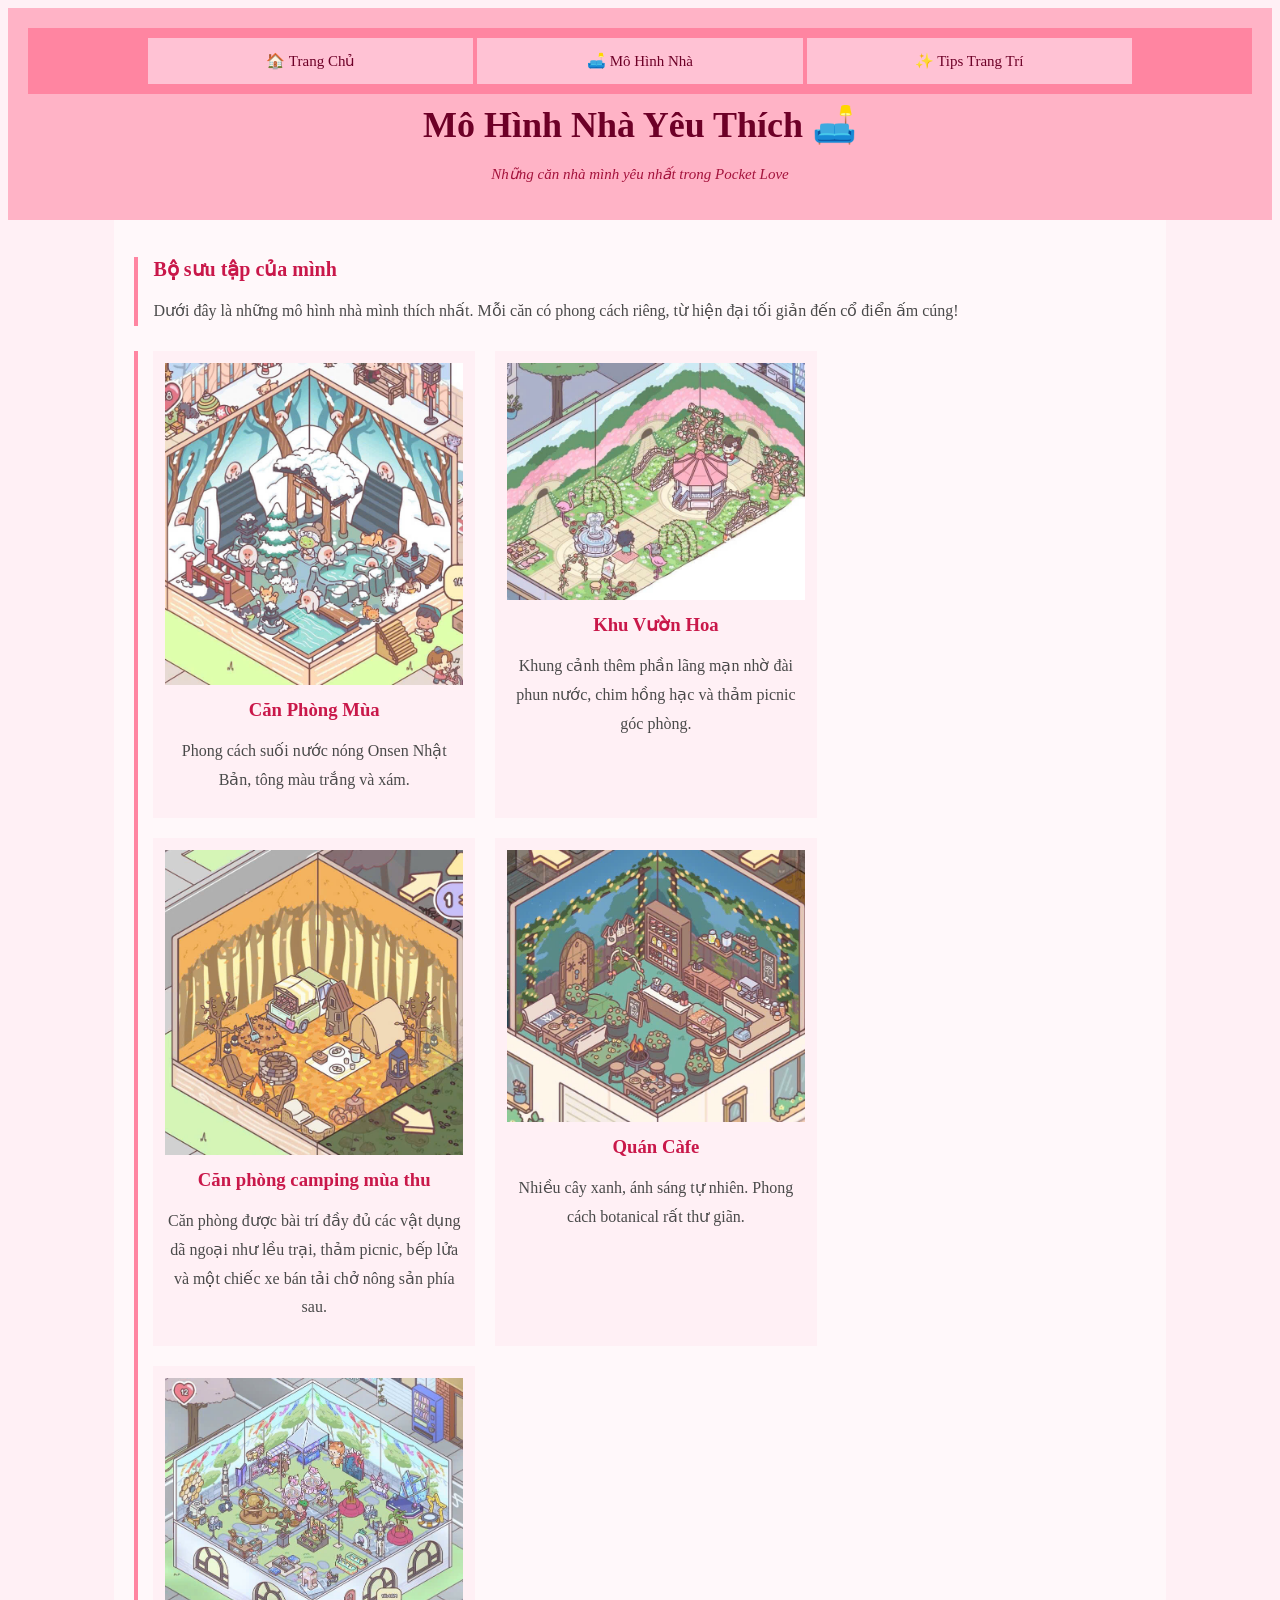
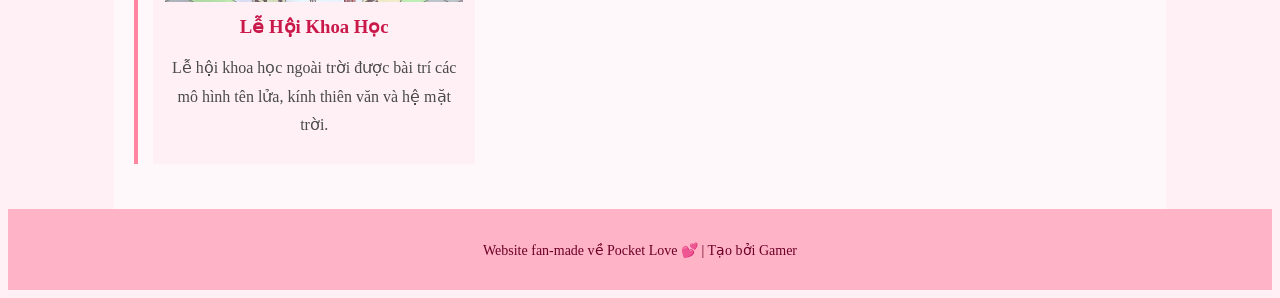
==== CSS-week1-external_style/pocket-love/pocket-love/houses.html @ f63fa634 "Add Pocket Love website" ====
<!DOCTYPE html>
<html lang="vi">
<head>
    <meta charset="UTF-8">
    <meta name="viewport" content="width=device-width, initial-scale=1.0">
    <title>Pocket Love - Mô Hình Nhà Yêu Thích</title>
    <!-- Liên kết tới file CSS -->
    <link rel="stylesheet" href="css/style.css">
</head>
<body>

    <header>
        <nav>
            <ul>
                <li><a href="index.html">🏠 Trang Chủ</a></li>
                <li><a href="houses.html">🛋️ Mô Hình Nhà</a></li>
                <li><a href="tips.html">✨ Tips Trang Trí</a></li>
            </ul>
        </nav>
        <h1>Mô Hình Nhà Yêu Thích 🛋️</h1>
        <p class="tagline">Những căn nhà mình yêu nhất trong Pocket Love</p>
    </header>

    <main>
        <section>
            <h2>Bộ sưu tập của mình</h2>
            <p>Dưới đây là những mô hình nhà mình thích nhất. Mỗi căn có phong cách riêng, 
            từ hiện đại tối giản đến cổ điển ấm cúng!</p>
        </section>

        <section class="gallery">

            <!-- ====== NHÀ 1 ====== -->
            <div class="house-card">
                <img src="images/winter.jpg" alt="Mô hình nhà 1">
                <h3>Căn Phòng Mùa </h3>
                <p>Phong cách suối nước nóng Onsen Nhật Bản, tông màu trắng và xám.</p>
            </div>

            <!-- ====== NHÀ 2 ====== -->
            <div class="house-card">
                <img src="images/sakura.jpg" alt="Mô hình nhà 2">
                <h3>Khu Vườn Hoa </h3>
                <p>Khung cảnh thêm phần lãng mạn nhờ đài phun nước, chim hồng hạc và thảm picnic góc phòng.</p>
            </div>

            <!-- ====== NHÀ 3 ====== -->
            <div class="house-card">
                <img src="images/camping.jpg" alt="Mô hình nhà 3">
                <h3>Căn phòng camping mùa thu</h3>
                <p>Căn phòng được bài trí đầy đủ các vật dụng dã ngoại như lều trại, thảm picnic, bếp lửa và một chiếc xe bán tải chở nông sản phía sau.</p>
            </div>

            <!-- ====== NHÀ 4 ====== -->
            <div class="house-card">
                <img src="images/coffee.jpg" alt="Mô hình nhà 4">
                <h3>Quán Càfe</h3>
                <p>Nhiều cây xanh, ánh sáng tự nhiên. Phong cách botanical rất thư giãn.</p>
            </div>

            <!-- ====== NHÀ 5 ====== -->
            <div class="house-card">
                <img src="images/festival.jpg" alt="Mô hình nhà 5">
                <h3>Lễ Hội Khoa Học</h3>
                <p>Lễ hội khoa học ngoài trời được bài trí các mô hình tên lửa, kính thiên văn và hệ mặt trời.</p>
            </div>

            

            <!-- 
                THÊM NHÀ MỚI: Copy khối div.house-card ở trên, dán xuống đây và sửa nội dung 
            -->

        </section>
    </main>

    <footer>
        <p>Website fan-made về Pocket Love 💕 | Tạo bởi Gamer </p>
    </footer>

</body>
</html>
---- CSS-week1-external_style/pocket-love/pocket-love/css/style.css ----
/* =============================
   POCKET LOVE - STYLE.CSS
   ============================= */

/* ----- BODY ----- */
body {
    font-family: Georgia, serif;
    font-size: 16px;
    background-color: #fff0f5;  /* Đổi màu nền tại đây */
    color: #4a4a4a;
}

/* ----- HEADER ----- */
header {
    background-color: #ffb3c6;  /* Đổi màu header tại đây */
    text-align: center;
    padding: 20px;
}

/* ----- NAV ----- */
nav {
    background-color: #ff85a1;  /* Đổi màu nav tại đây */
    padding: 10px;
}

nav ul {
    list-style: none;
    padding: 0;
    margin: 0;
}

/* ----- LIST ITEM (li) ----- */
li {
    display: inline-block;
    width: 27%;
    text-align: center;
    line-height: 45px;
    background-color: #ffc2d4;  /* Đổi màu nút nav tại đây */
}

li a {
    color: #6d0027;
    text-decoration: none;
    font-size: 15px;
}

/* ----- H1 ----- */
h1 {
    font-size: 36px;
    color: #6d0027;  /* Đổi màu tiêu đề chính tại đây */
    margin: 10px 0 5px;
}

/* ----- MAIN ----- */
main {
    width: 80%;
    margin: 0 auto;
    padding: 20px;
    background-color: #fff8fa;
}

/* ----- PARAGRAPHS (p) ----- */
p {
    line-height: 1.8;
    margin-bottom: 12px;
}

/* ----- FOOTER ----- */
footer {
    background-color: #ffb3c6;  /* Đổi màu footer tại đây */
    text-align: center;
    padding: 15px;
    color: #6d0027;
    font-size: 14px;
}

/* ----- GALLERY (trang houses.html) ----- */
.gallery {
    display: flex;
    flex-wrap: wrap;
    gap: 20px;
}

.house-card {
    width: 30%;
    background-color: #fff0f5;
    padding: 12px;
    text-align: center;
}

.house-card img {
    width: 100%;
    height: auto;
}

.house-card h3 {
    color: #c9184a;
    margin: 10px 0 5px;
}

/* ----- TAGLINE (dòng phụ dưới h1) ----- */
.tagline {
    color: #a4133c;
    font-size: 15px;
    font-style: italic;
}

/* ----- SECTION (trang tips.html) ----- */
section {
    margin-bottom: 25px;
    border-left: 4px solid #ff85a1;  /* Đổi màu viền trái section tại đây */
    padding-left: 15px;
}

section h2 {
    color: #c9184a;
    font-size: 20px;
}
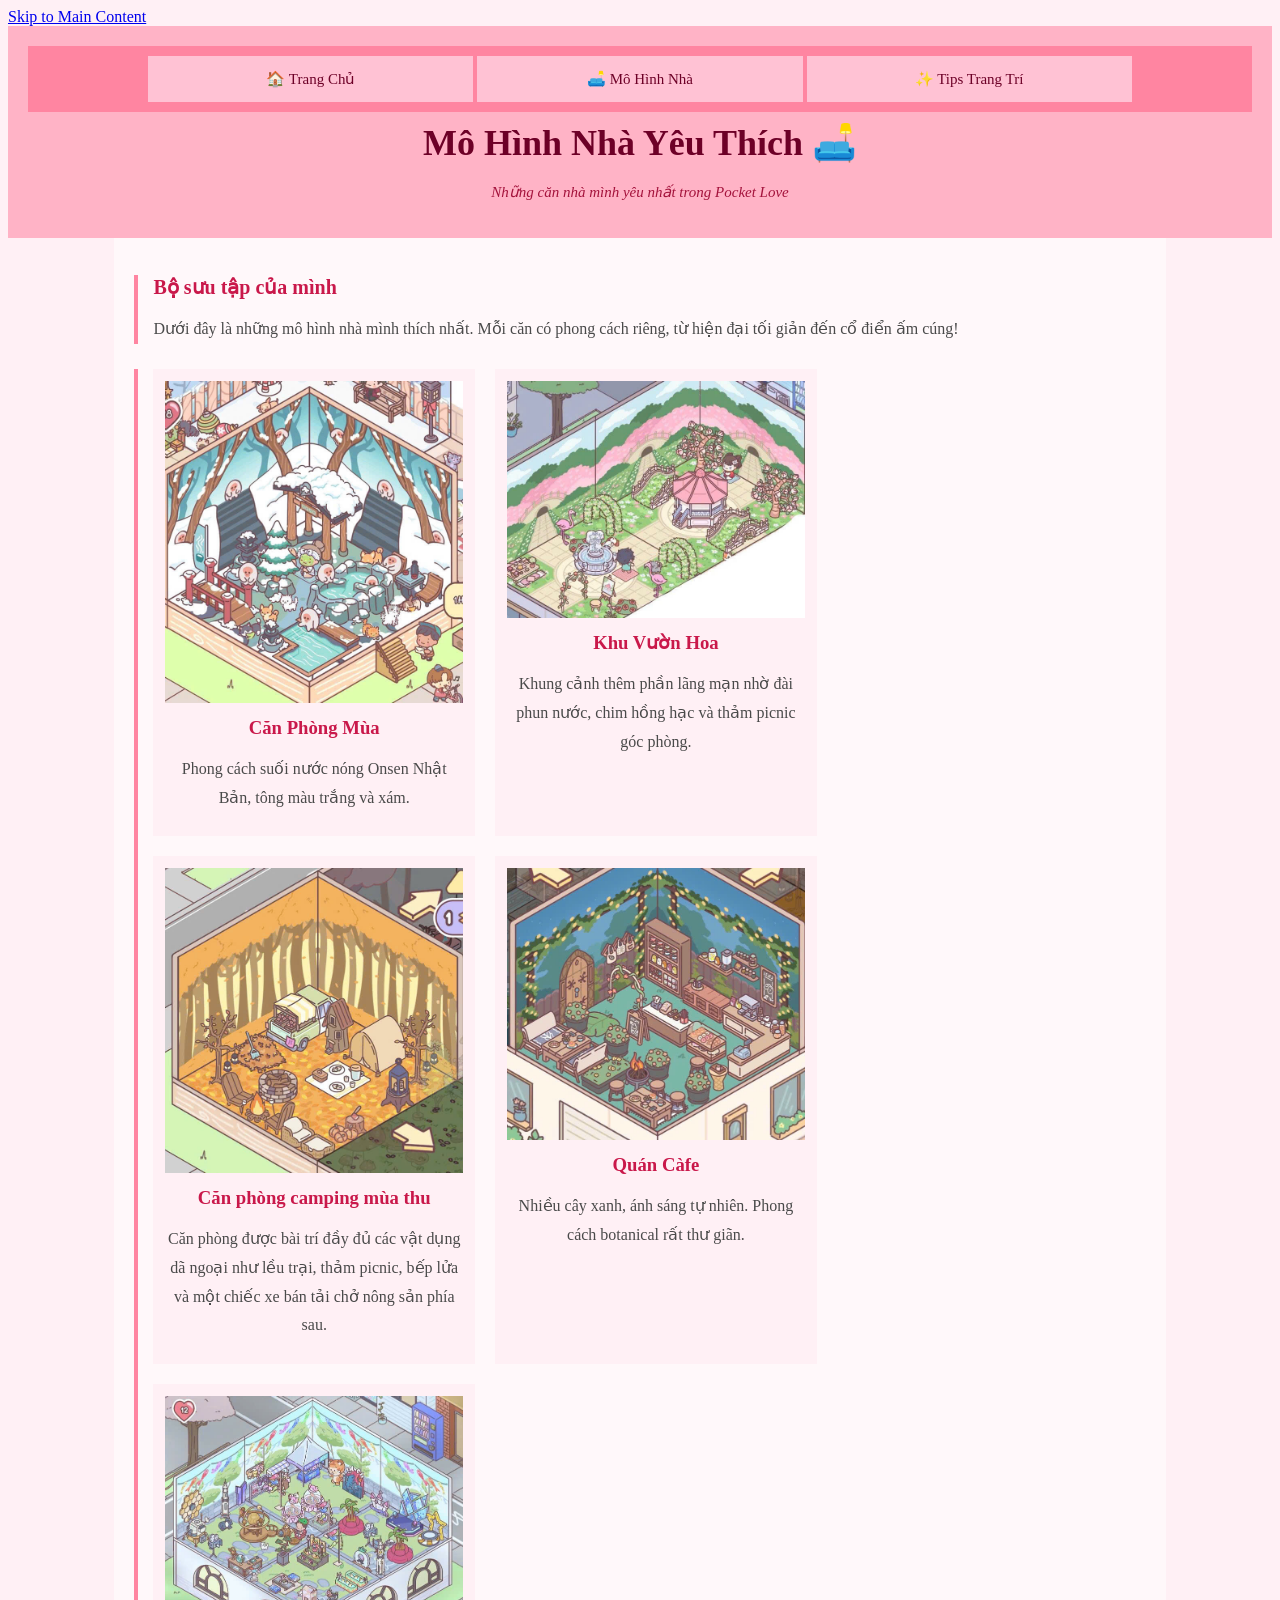
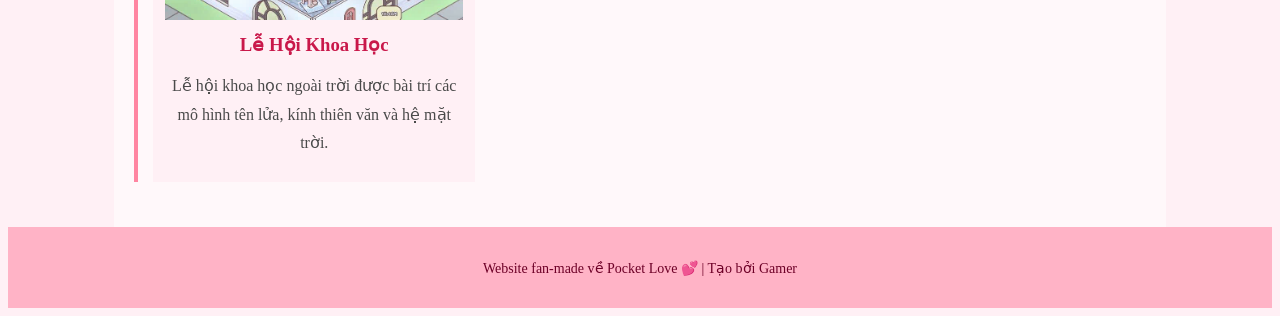
==== commit 5ded478b: "Update houses.html" ====
--- a/CSS-week1-external_style/pocket-love/pocket-love/houses.html
+++ b/CSS-week1-external_style/pocket-love/pocket-love/houses.html
@@ -8,7 +8,7 @@
     <link rel="stylesheet" href="css/style.css">
 </head>
 <body>
-
+<a href="#main-content" class="skip">Skip to Main Content</a>
     <header>
         <nav>
             <ul>
@@ -21,7 +21,7 @@
         <p class="tagline">Những căn nhà mình yêu nhất trong Pocket Love</p>
     </header>
 
-    <main>
+   <main id="main-content">
         <section>
             <h2>Bộ sưu tập của mình</h2>
             <p>Dưới đây là những mô hình nhà mình thích nhất. Mỗi căn có phong cách riêng, 
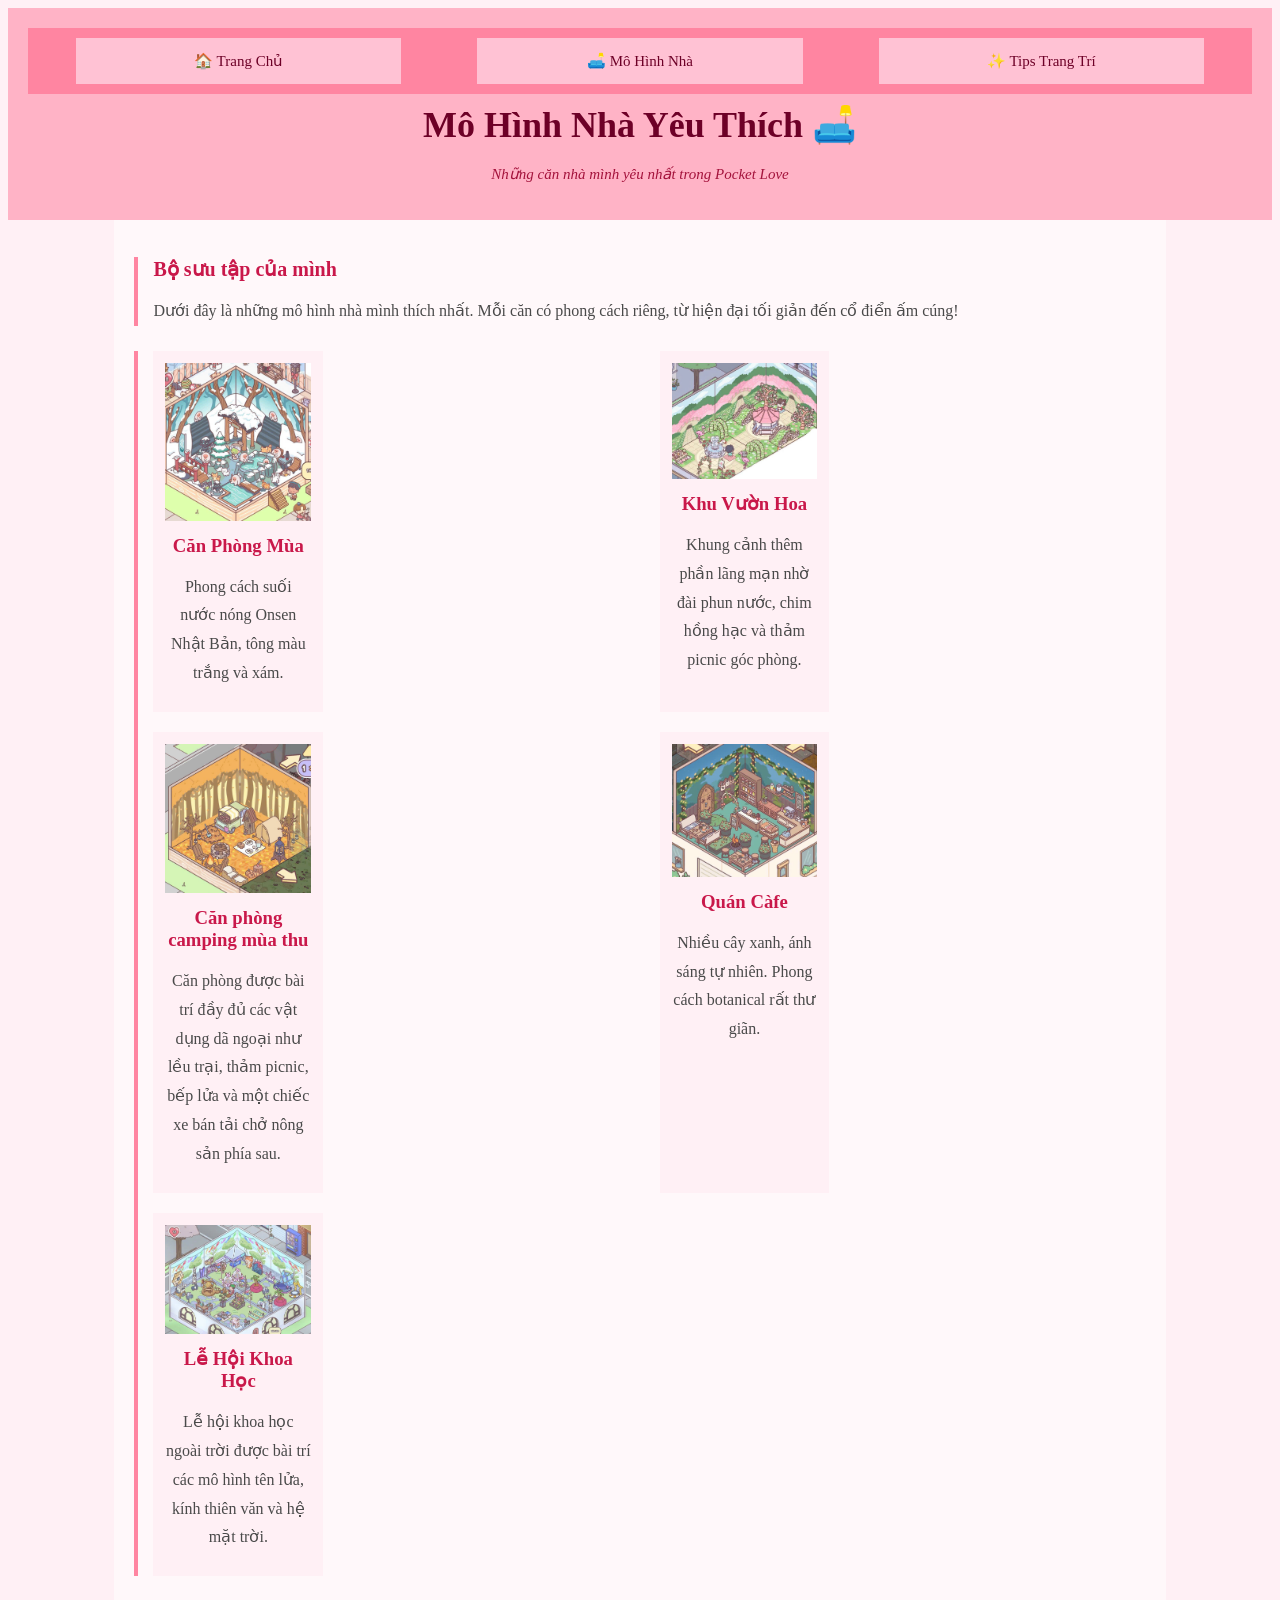
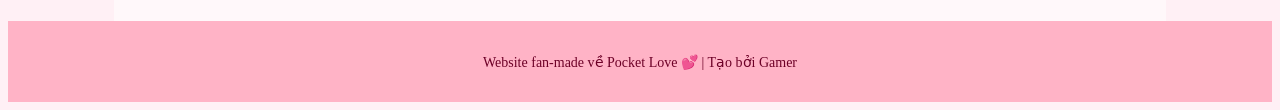
==== commit 738c1ac0: "Update HW2" ====
--- a/CSS-week1-external_style/pocket-love/pocket-love/houses.html
+++ b/CSS-week1-external_style/pocket-love/pocket-love/houses.html
@@ -21,7 +21,7 @@
         <p class="tagline">Những căn nhà mình yêu nhất trong Pocket Love</p>
     </header>
 
-   <main id="main-content">
+    <main id="main-content">
         <section>
             <h2>Bộ sưu tập của mình</h2>
             <p>Dưới đây là những mô hình nhà mình thích nhất. Mỗi căn có phong cách riêng, 
--- a/CSS-week1-external_style/pocket-love/pocket-love/css/style.css
+++ b/CSS-week1-external_style/pocket-love/pocket-love/css/style.css
@@ -24,6 +24,9 @@
 }
 
 nav ul {
+    display: flex;
+    justify-content: space-around;
+    align-items: center;
     list-style: none;
     padding: 0;
     margin: 0;
@@ -76,8 +79,8 @@
 
 /* ----- GALLERY (trang houses.html) ----- */
 .gallery {
-    display: flex;
-    flex-wrap: wrap;
+    display: grid;
+    grid-template-columns: 1fr 1fr;
     gap: 20px;
 }
 
@@ -116,3 +119,30 @@
     color: #c9184a;
     font-size: 20px;
 }
+
+.skip {
+    position: absolute;
+    left: -9999px;
+}
+.skip:focus {
+    position: static;
+    display: block;
+    background-color: #ff85a1;
+    color: #6d0027;
+    padding: 8px;
+    text-align: center;
+}
+
+.flex-tips {
+    display: flex;
+    flex-wrap: wrap;
+    gap: 20px;
+}
+
+.tip-card {
+    width: 45%;
+    background-color: #fff0f5;
+    padding: 15px;
+    border-left: 4px solid #ff85a1;
+    box-sizing: border-box;
+}
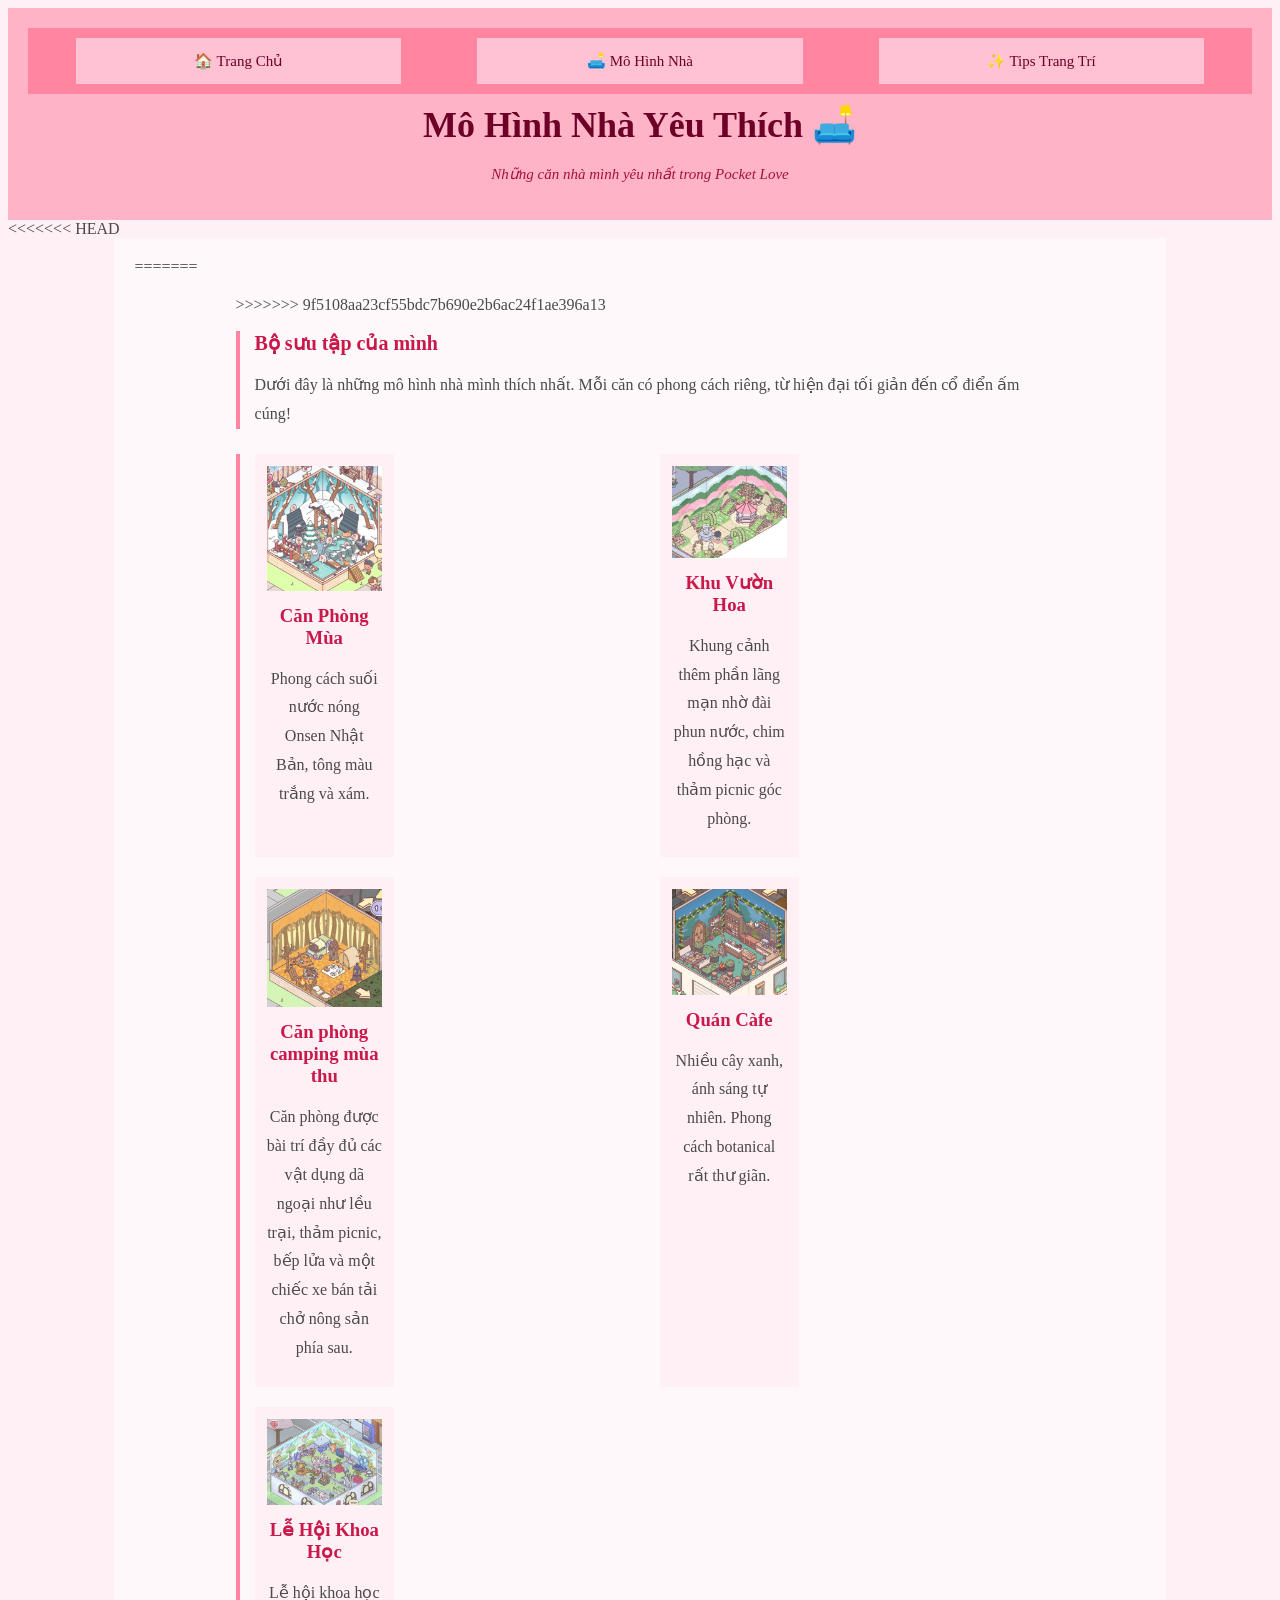
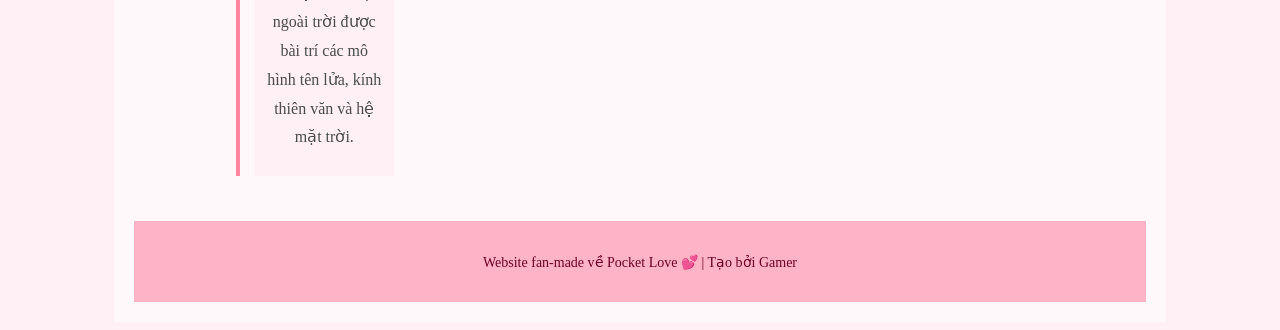
==== commit 67fb304b: "Update HW2" ====
--- a/CSS-week1-external_style/pocket-love/pocket-love/houses.html
+++ b/CSS-week1-external_style/pocket-love/pocket-love/houses.html
@@ -21,7 +21,11 @@
         <p class="tagline">Những căn nhà mình yêu nhất trong Pocket Love</p>
     </header>
 
+<<<<<<< HEAD
     <main id="main-content">
+=======
+   <main id="main-content">
+>>>>>>> 9f5108aa23cf55bdc7b690e2b6ac24f1ae396a13
         <section>
             <h2>Bộ sưu tập của mình</h2>
             <p>Dưới đây là những mô hình nhà mình thích nhất. Mỗi căn có phong cách riêng, 
--- a/CSS-week1-external_style/pocket-love/pocket-love/css/style.css
+++ b/CSS-week1-external_style/pocket-love/pocket-love/css/style.css
@@ -145,4 +145,8 @@
     padding: 15px;
     border-left: 4px solid #ff85a1;
     box-sizing: border-box;
-}+<<<<<<< HEAD
+}
+=======
+}
+>>>>>>> 9f5108aa23cf55bdc7b690e2b6ac24f1ae396a13
